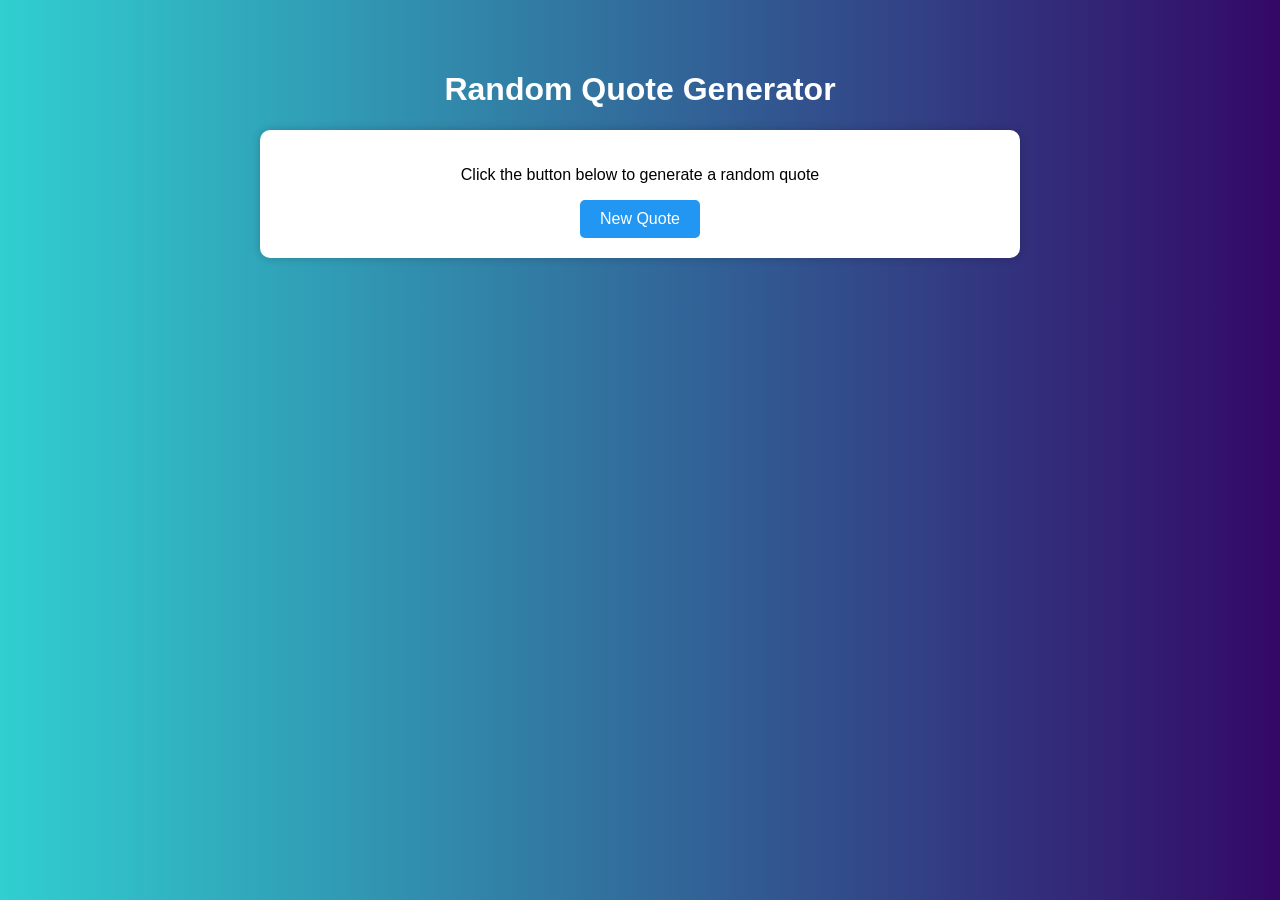
==== index.html @ fcf43e59 "Update index.html" ====
<!DOCTYPE html>
<html lang="en">
<head>
    <meta charset="UTF-8">
    <meta name="viewport" content="width=device-width, initial-scale=1.0">
    <meta name="keywords" content="Quotes, Random Quotes, QUOTES, RANDOM QUOTES">
    <meta name="description" content="Free Random Quote Generator">
    <title>Random Quote Generator</title>
    <link rel="stylesheet" href="style.css">
</head>
<body>
<noscript>
  <div style="background-color: white; padding: 10px;">
    <p>Your browser does not support JavaScript!</p>
  </div>
</noscript>
    <div class="container">
        <h1>Random Quote Generator</h1>
        <div class="quote">
            <p id="quote-text">Click the button below to generate a random quote</p>
            <p id="quote-author"></p>
            <button id="new-quote">New Quote</button>
        </div>
    </div>
    <script src="script.js"></script>
</body>
</html>
---- style.css ----
* {
  box-sizing: border-box;
}

body {
  font-family: Arial, sans-serif;
  background-repeat: no-repeat;
  margin: 0;
  padding: 0;
  background: linear-gradient(90deg, #30cfd0 0%, #330867 100%);
}

.container {
  max-width: 800px;
  margin: 0 auto;
  padding: 50px 20px;
}

h1 {
  text-align: center;
  color: #fff;
}

.quote {
  background-color: #fff;
  padding: 20px;
  border-radius: 10px;
  box-shadow: 0px 0px 10px rgba(0, 0, 0, 0.2);
  text-align: center;
}

#new-quote {
  background-color: #2196f3;
  color: #fff;
  border: none;
  border-radius: 5px;
  padding: 10px 20px;
  font-size: 16px;
  cursor: pointer;
}

#new-quote:hover {
  background-color: #1976d2;
}
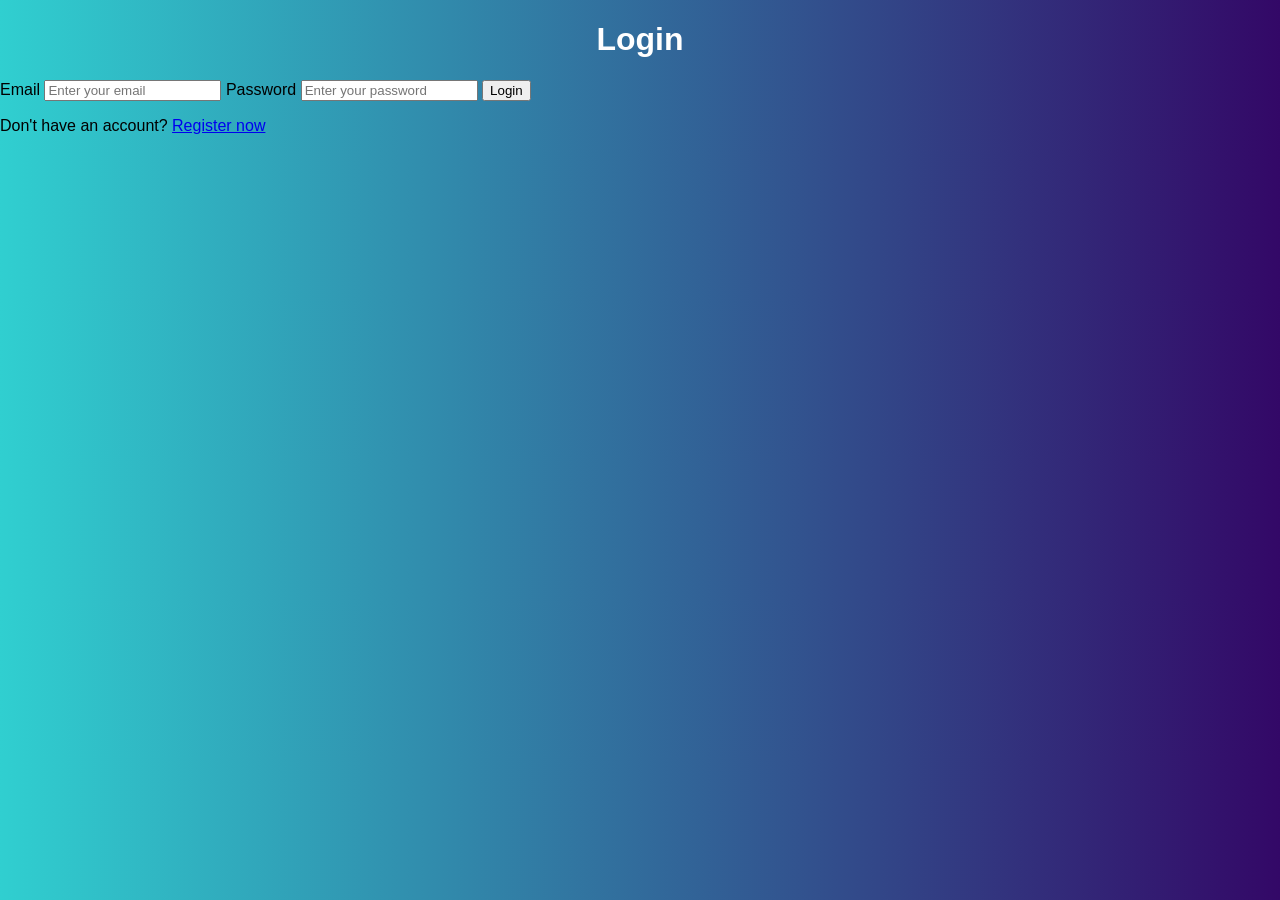
==== commit 1b79bd4e: "Create index.html" ====
--- a/index.html
+++ b/index.html
@@ -1,27 +1,21 @@
 <!DOCTYPE html>
-<html lang="en">
-<head>
-    <meta charset="UTF-8">
-    <meta name="viewport" content="width=device-width, initial-scale=1.0">
-    <meta name="keywords" content="Quotes, Random Quotes, QUOTES, RANDOM QUOTES">
-    <meta name="description" content="Free Random Quote Generator">
-    <title>Random Quote Generator</title>
+<html>
+  <head>
+    <title>Login Page</title>
     <link rel="stylesheet" href="style.css">
-</head>
-<body>
-<noscript>
-  <div style="background-color: white; padding: 10px;">
-    <p>Your browser does not support JavaScript!</p>
-  </div>
-</noscript>
-    <div class="container">
-        <h1>Random Quote Generator</h1>
-        <div class="quote">
-            <p id="quote-text">Click the button below to generate a random quote</p>
-            <p id="quote-author"></p>
-            <button id="new-quote">New Quote</button>
-        </div>
+  </head>
+  <body>
+    <div class="login-container">
+      <h1>Login</h1>
+      <form action="#">
+        <label for="email">Email</label>
+        <input type="email" id="email" name="email" placeholder="Enter your email" required>
+        <label for="password">Password</label>
+        <input type="password" id="password" name="password" placeholder="Enter your password" required>
+        <button type="submit">Login</button>
+      </form>
+      <p>Don't have an account? <a href="#">Register now</a></p>
     </div>
-    <script src="script.js"></script>
-</body>
+    <script src="app.js"></script>
+  </body>
 </html>
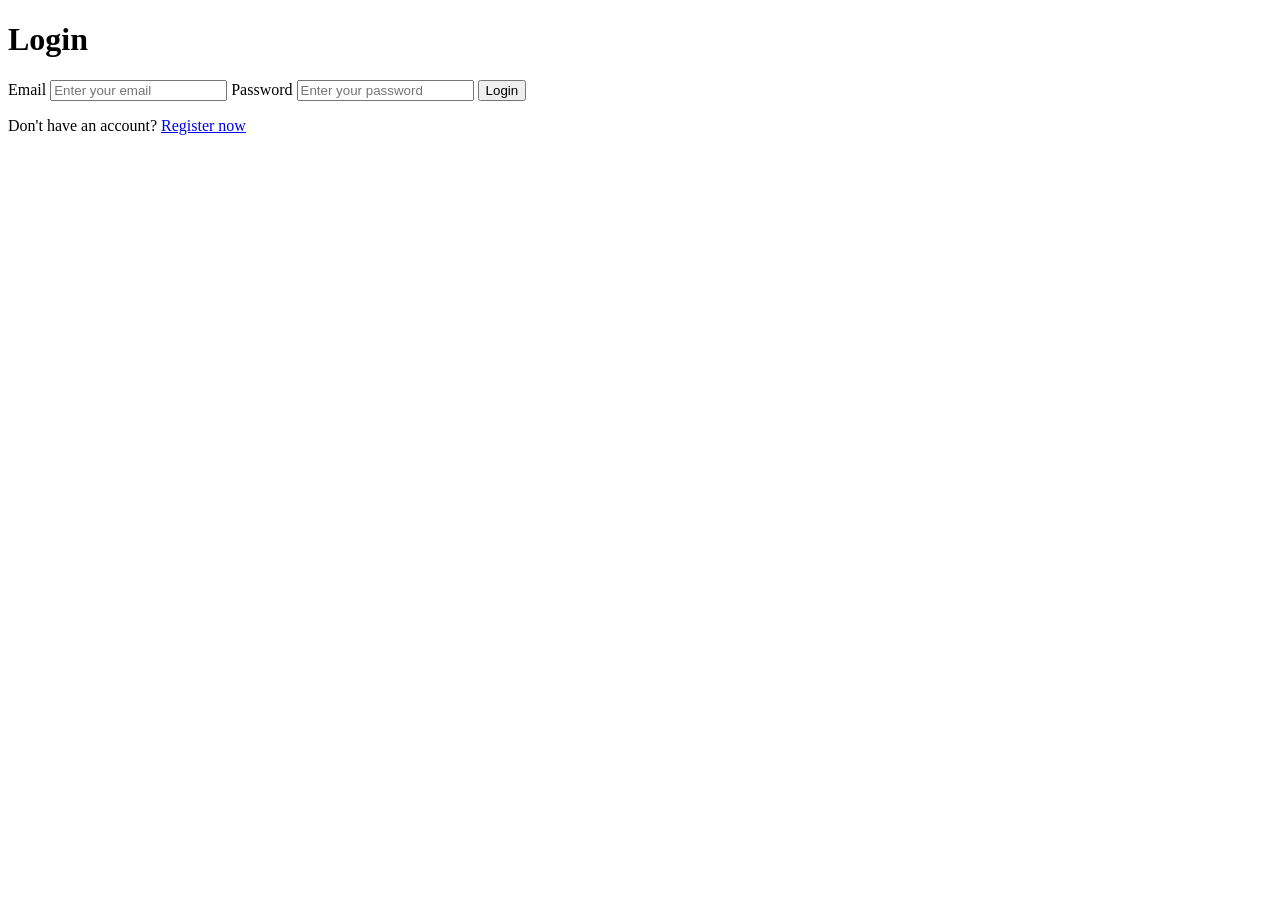
==== commit 9995750e: "Update index.html" ====
--- a/index.html
+++ b/index.html
@@ -2,7 +2,7 @@
 <html>
   <head>
     <title>Login Page</title>
-    <link rel="stylesheet" href="style.css">
+    <link rel="stylesheet" href="login.css">
   </head>
   <body>
     <div class="login-container">
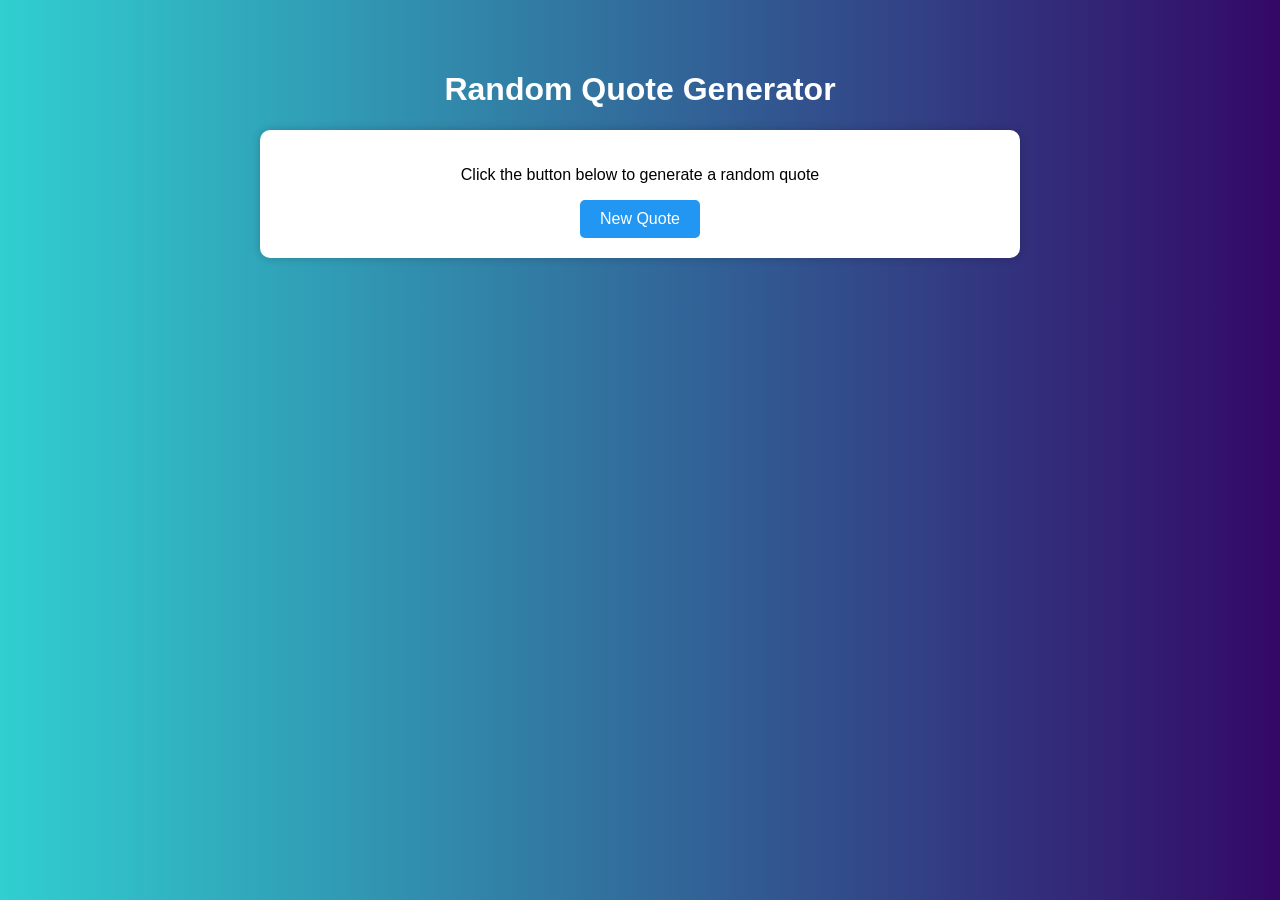
==== commit ee932fd7: "Rename home.html to index.html" ====
--- a/index.html
+++ b/index.html
@@ -1,21 +1,27 @@
 <!DOCTYPE html>
-<html>
-  <head>
-    <title>Login Page</title>
-    <link rel="stylesheet" href="login.css">
-  </head>
-  <body>
-    <div class="login-container">
-      <h1>Login</h1>
-      <form action="#">
-        <label for="email">Email</label>
-        <input type="email" id="email" name="email" placeholder="Enter your email" required>
-        <label for="password">Password</label>
-        <input type="password" id="password" name="password" placeholder="Enter your password" required>
-        <button type="submit">Login</button>
-      </form>
-      <p>Don't have an account? <a href="#">Register now</a></p>
+<html lang="en">
+<head>
+    <meta charset="UTF-8">
+    <meta name="viewport" content="width=device-width, initial-scale=1.0">
+    <meta name="keywords" content="Quotes, Random Quotes, QUOTES, RANDOM QUOTES">
+    <meta name="description" content="Free Random Quote Generator">
+    <title>Random Quote Generator</title>
+    <link rel="stylesheet" href="style.css">
+</head>
+<body>
+<noscript>
+  <div style="background-color: white; padding: 10px;">
+    <p>Your browser does not support JavaScript!</p>
+  </div>
+</noscript>
+    <div class="container">
+        <h1>Random Quote Generator</h1>
+        <div class="quote">
+            <p id="quote-text">Click the button below to generate a random quote</p>
+            <p id="quote-author"></p>
+            <button id="new-quote">New Quote</button>
+        </div>
     </div>
-    <script src="app.js"></script>
-  </body>
+    <script src="script.js"></script>
+</body>
 </html>
--- a/style.css
+++ b/style.css
@@ -0,0 +1,46 @@
+* {
+  box-sizing: border-box;
+}
+
+body {
+  font-family: Arial, sans-serif;
+  background-repeat: no-repeat;
+  margin: 0;
+  padding: 0;
+  background: linear-gradient(90deg, #30cfd0 0%, #330867 100%);
+}
+
+.container {
+  max-width: 800px;
+  margin: 0 auto;
+  padding: 50px 20px;
+}
+
+h1 {
+  text-align: center;
+  color: #fff;
+}
+
+.quote {
+  background-color: #fff;
+  padding: 20px;
+  border-radius: 10px;
+  box-shadow: 0px 0px 10px rgba(0, 0, 0, 0.2);
+  text-align: center;
+}
+
+#new-quote {
+  background-color: #2196f3;
+  color: #fff;
+  border: none;
+  border-radius: 5px;
+  padding: 10px 20px;
+  font-size: 16px;
+  cursor: pointer;
+}
+
+#new-quote:hover {
+  background-color: #1976d2;
+}
+
+
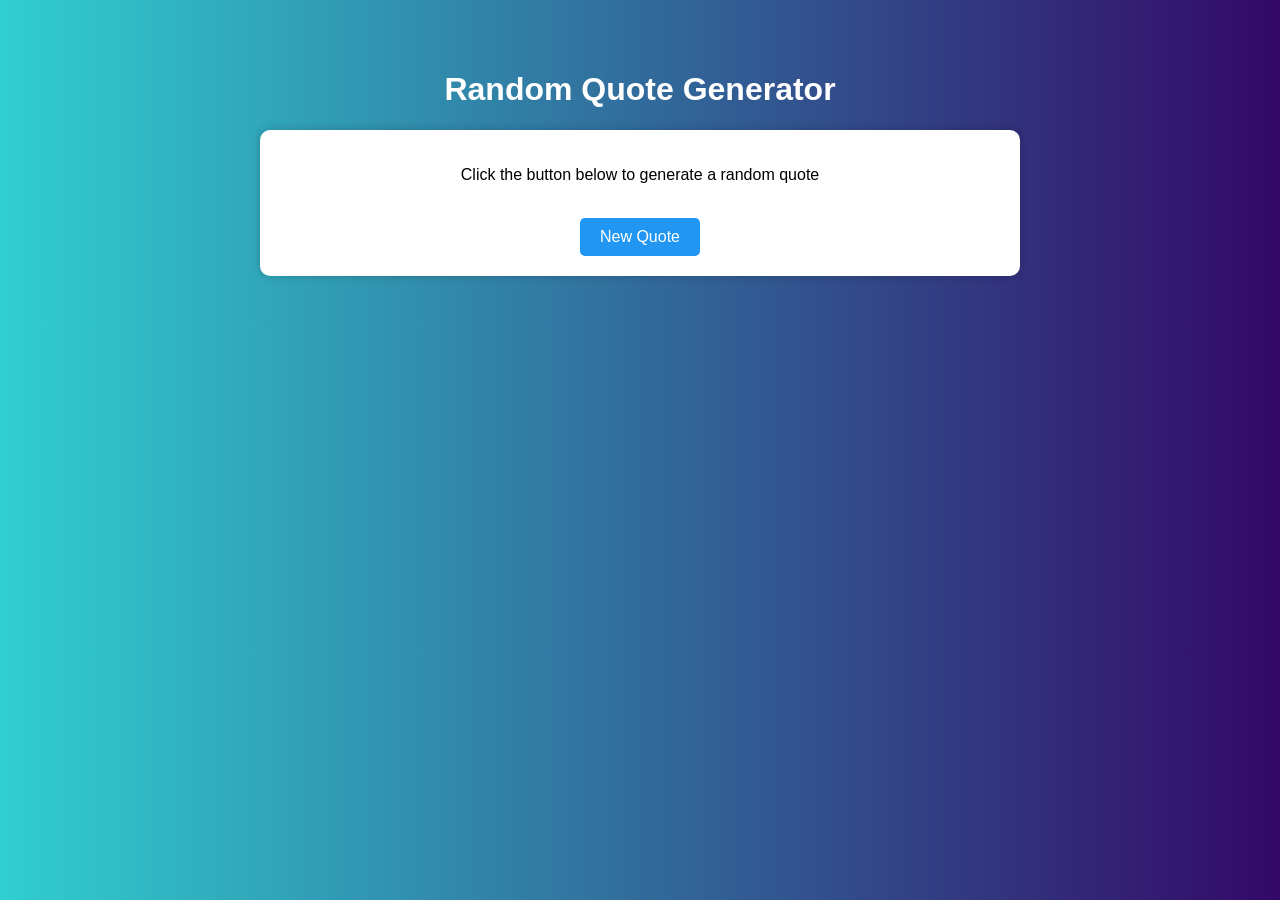
==== commit 72810846: "Update index.html" ====
--- a/index.html
+++ b/index.html
@@ -5,20 +5,21 @@
     <meta name="viewport" content="width=device-width, initial-scale=1.0">
     <meta name="keywords" content="Quotes, Random Quotes, QUOTES, RANDOM QUOTES">
     <meta name="description" content="Free Random Quote Generator">
-    <title>Random Quote Generator</title>
+    <title>Random Quote Generator | Alfredo Boa Jr</title>
     <link rel="stylesheet" href="style.css">
 </head>
 <body>
 <noscript>
   <div style="background-color: white; padding: 10px;">
-    <p>Your browser does not support JavaScript!</p>
+    <p>Your browser does not support JavaScript! Please enable it on settings. CREATED BY ALFREDO BOA JR.</p>
   </div>
 </noscript>
     <div class="container">
         <h1>Random Quote Generator</h1>
         <div class="quote">
             <p id="quote-text">Click the button below to generate a random quote</p>
-            <p id="quote-author"></p>
+            <br>
+            <b id="quote-author"></b>
             <button id="new-quote">New Quote</button>
         </div>
     </div>
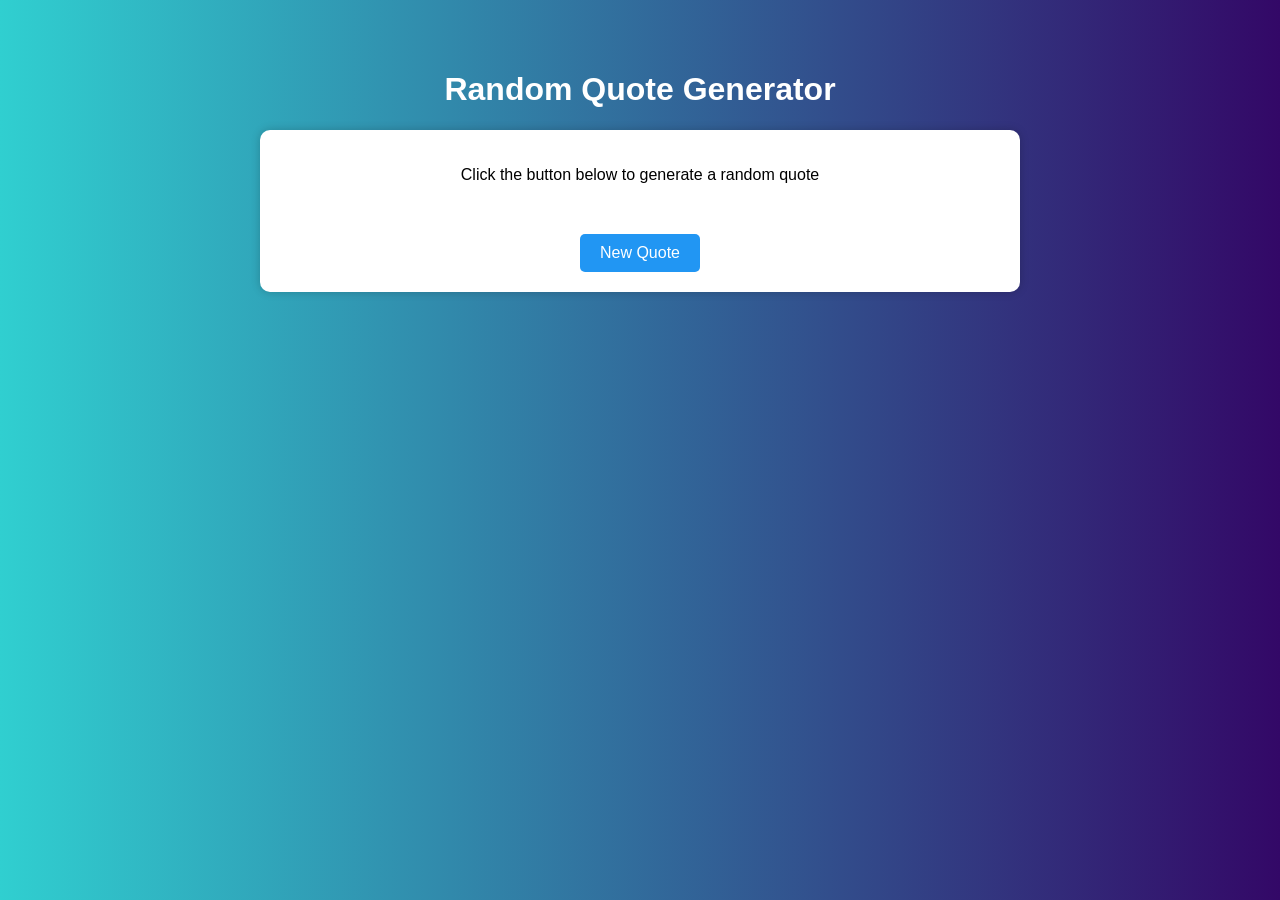
==== commit d6be74d6: "Update index.html" ====
--- a/index.html
+++ b/index.html
@@ -11,7 +11,7 @@
 <body>
 <noscript>
   <div style="background-color: white; padding: 10px;">
-    <p>Your browser does not support JavaScript! Please enable it on settings. CREATED BY ALFREDO BOA JR.</p>
+    <p>Your browser does not support JavaScript! Please enable it on settings.</p>
   </div>
 </noscript>
     <div class="container">
@@ -19,7 +19,7 @@
         <div class="quote">
             <p id="quote-text">Click the button below to generate a random quote</p>
             <br>
-            <b id="quote-author"></b>
+            <p id="quote-author"></p>
             <button id="new-quote">New Quote</button>
         </div>
     </div>
